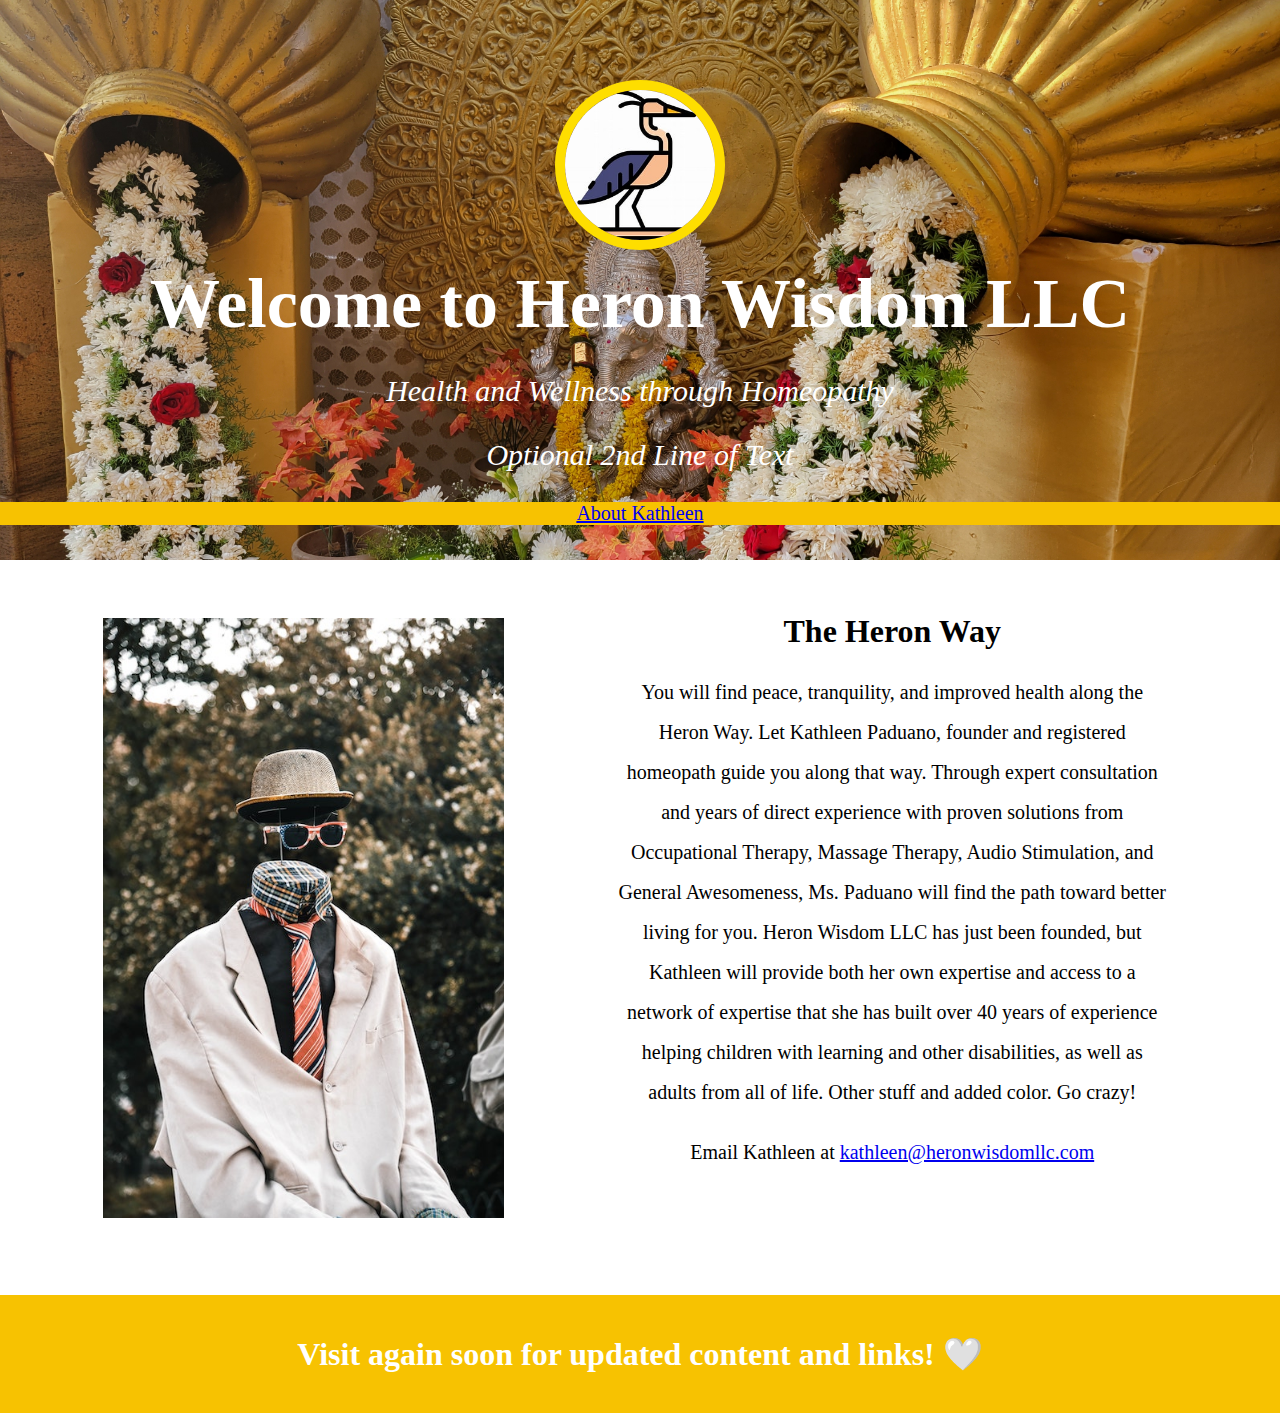
==== index.html @ df9755e8 "Heron Way trial version" ====
<!DOCTYPE html>
<html lang="en">

<head>
  <meta charset="utf-8">
  <title> Heron Wisdom LLC </title>
  <link rel="shortcut icon" type="image/jpg" href="images/small-profile.jpeg"/>
  
  <meta name="twitter:card" content="summary_large_image" />
  <meta name="twitter:site" content="@heronwisdom" />
  <meta name="twitter:title" content="HeronWisdomLLC" />
  <meta name="twitter:description" content="Health and Wellness through Homeopathy"/>
  <meta name="twitter:image" content="https://html.sammy-codes.com/images/large-profile.jpg"/>
  
  <meta property="og:type" content="article" />
  <meta property="og:title" content="Sammy the Shark" />
  <meta property="og:description" content="Senior Selachimorpha at DigitalOcean"/>
  <meta property="og:url" content="https://html.sammy-codes.com/" />
  <meta property="og:image" content="https://html.sammy-codes.com/images/large-profile.jpg"/>
</head>

<body style="margin:0;">

  <!--First section-->
  <div style="background-image: url('images/background.jpg');
  background-size: cover; height:480px; padding-top:80px; text-align:center;">
    <img src="images/small-profile.jpeg" style="height:150px; border-radius: 50%; border: 10px solid #FEDE00;" alt="This is a small profile image, a blue heron." >
    <h1 style="font-size:70px; color:white; margin:10px;">Welcome to Heron Wisdom LLC</h1>
    <p style="font-size:30px; color: white;"><em>Health and Wellness through Homeopathy</em></p>
    <p style="font-size:30px; color: white;"><em>Optional 2nd Line of Text</em></p>
    <div style="height:auto; background-color:#F7C201;">
    <p style="font-size: 20px; color:white;"><a href="about.html">About Kathleen</a></p>
  </div>

  <!--Second section-->
  <table>
    <tr>
      <td>
        <img src="images/large-profile.jpg" style="height:600px; margin:70px; margin-left:100px;" alt="This is a large profile image of a pretend invisible person wearing a hat, glasses, and coat." />
      </td>
      <td valign="top" style="padding-top:45px; padding-right:110px; padding-left:40px;">
        <h1>
          The Heron Way </h1>
        <p style="line-height: 2.0; font-size:20px;">
          You will find peace, tranquility, and improved health along the Heron Way. Let Kathleen Paduano, founder and registered homeopath guide you along that way. Through expert consultation and years of direct experience with proven solutions from Occupational Therapy, Massage Therapy, Audio Stimulation, and General Awesomeness, Ms. Paduano will find the path toward better living for you.
		Heron Wisdom LLC has just been founded, but Kathleen will provide both her own expertise and access to a network of expertise that she has built over 40 years of experience helping children with learning and other disabilities, as well as adults from all of life.
	Other stuff and added color.  Go crazy! </p>
        <p style="line-height: 2.0; font-size:20px;">
          Email Kathleen at <a href="mailto:kathleen@heronwisdomllc.com">kathleen@heronwisdomllc.com</a></p>
      </td>
    </tr>
  </table>


  <!--Footer-->
  <div style="height:auto; background-color:#F7C201;">
  <h1 style="color:white; padding:40px; margin:0; text-align:center;">Visit again soon for updated content and links! 🤍 </h1>
  </div>


</body>

</html>
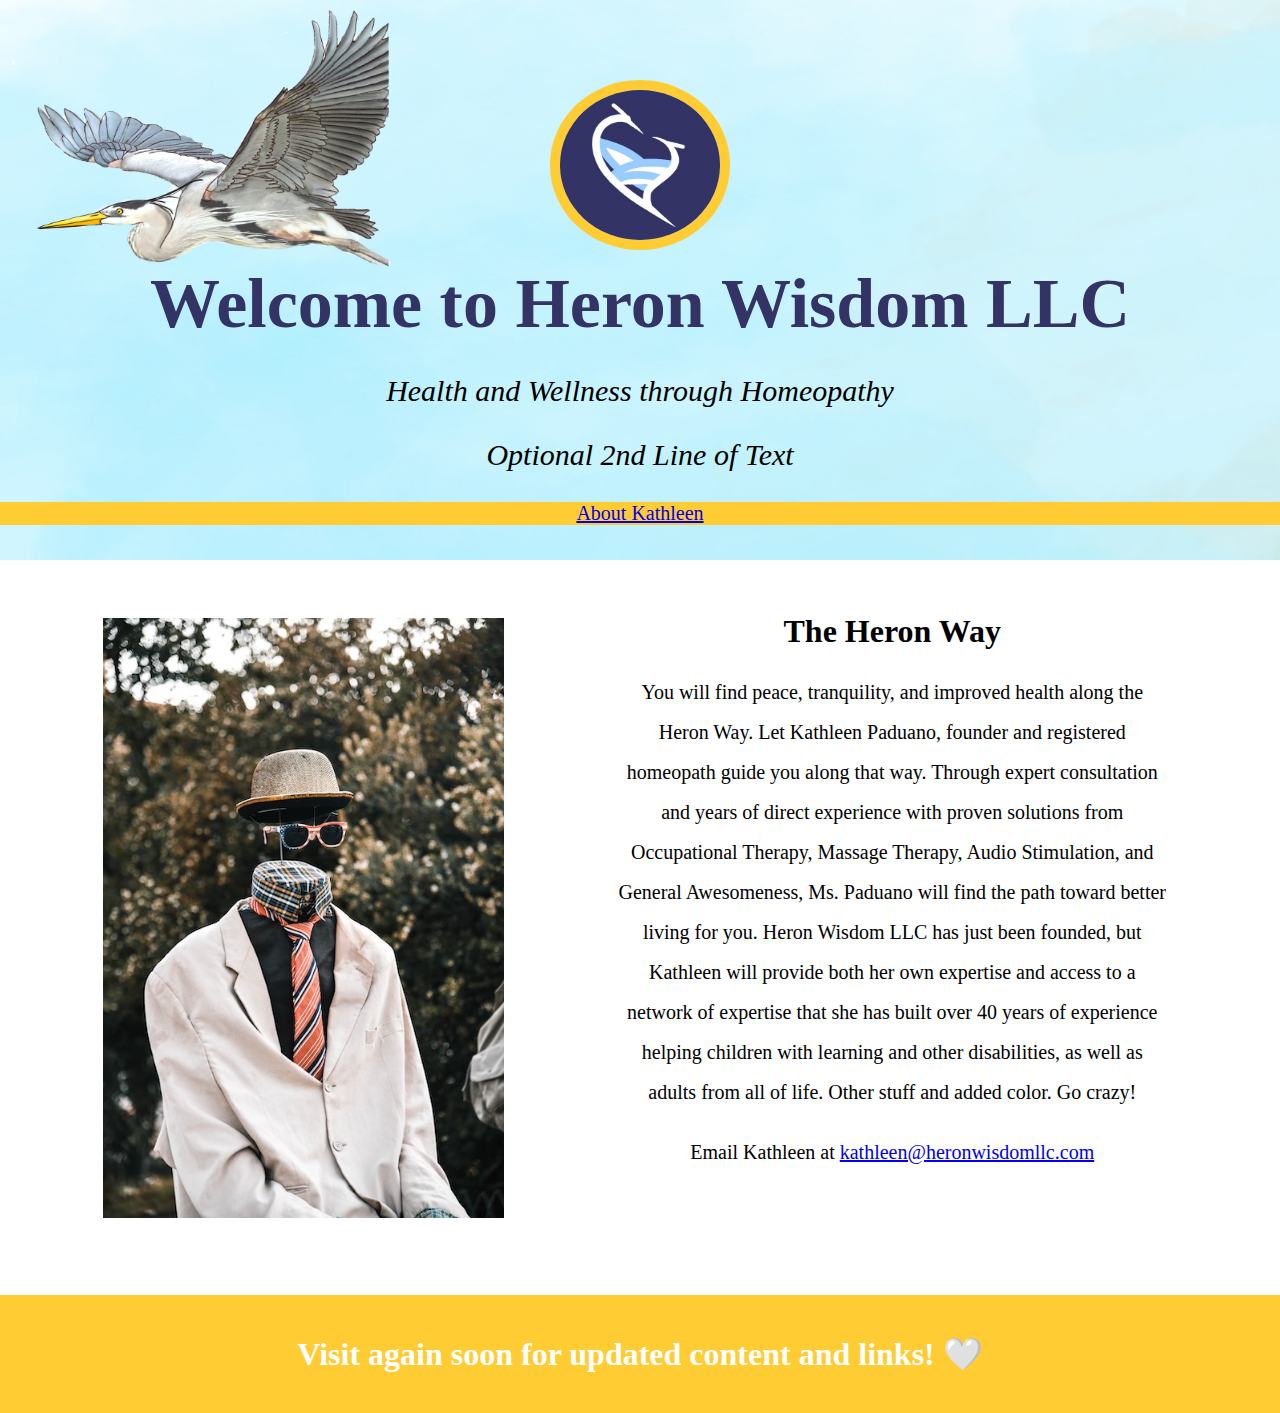
==== commit 53805fb6: "Some Changes to further personalize" ====
--- a/index.html
+++ b/index.html
@@ -1,64 +1,62 @@
-
 <!DOCTYPE html>
 <html lang="en">
-
-<head>
-  <meta charset="utf-8">
-  <title> Heron Wisdom LLC </title>
-  <link rel="shortcut icon" type="image/jpg" href="images/small-profile.jpeg"/>
-  
-  <meta name="twitter:card" content="summary_large_image" />
-  <meta name="twitter:site" content="@heronwisdom" />
-  <meta name="twitter:title" content="HeronWisdomLLC" />
-  <meta name="twitter:description" content="Health and Wellness through Homeopathy"/>
-  <meta name="twitter:image" content="https://html.sammy-codes.com/images/large-profile.jpg"/>
-  
-  <meta property="og:type" content="article" />
-  <meta property="og:title" content="Sammy the Shark" />
-  <meta property="og:description" content="Senior Selachimorpha at DigitalOcean"/>
-  <meta property="og:url" content="https://html.sammy-codes.com/" />
-  <meta property="og:image" content="https://html.sammy-codes.com/images/large-profile.jpg"/>
-</head>
-
-<body style="margin:0;">
-
-  <!--First section-->
-  <div style="background-image: url('images/background.jpg');
-  background-size: cover; height:480px; padding-top:80px; text-align:center;">
-    <img src="images/small-profile.jpeg" style="height:150px; border-radius: 50%; border: 10px solid #FEDE00;" alt="This is a small profile image, a blue heron." >
-    <h1 style="font-size:70px; color:white; margin:10px;">Welcome to Heron Wisdom LLC</h1>
-    <p style="font-size:30px; color: white;"><em>Health and Wellness through Homeopathy</em></p>
-    <p style="font-size:30px; color: white;"><em>Optional 2nd Line of Text</em></p>
-    <div style="height:auto; background-color:#F7C201;">
-    <p style="font-size: 20px; color:white;"><a href="about.html">About Kathleen</a></p>
-  </div>
-
-  <!--Second section-->
-  <table>
-    <tr>
-      <td>
-        <img src="images/large-profile.jpg" style="height:600px; margin:70px; margin-left:100px;" alt="This is a large profile image of a pretend invisible person wearing a hat, glasses, and coat." />
-      </td>
-      <td valign="top" style="padding-top:45px; padding-right:110px; padding-left:40px;">
-        <h1>
-          The Heron Way </h1>
-        <p style="line-height: 2.0; font-size:20px;">
-          You will find peace, tranquility, and improved health along the Heron Way. Let Kathleen Paduano, founder and registered homeopath guide you along that way. Through expert consultation and years of direct experience with proven solutions from Occupational Therapy, Massage Therapy, Audio Stimulation, and General Awesomeness, Ms. Paduano will find the path toward better living for you.
-		Heron Wisdom LLC has just been founded, but Kathleen will provide both her own expertise and access to a network of expertise that she has built over 40 years of experience helping children with learning and other disabilities, as well as adults from all of life.
-	Other stuff and added color.  Go crazy! </p>
-        <p style="line-height: 2.0; font-size:20px;">
-          Email Kathleen at <a href="mailto:kathleen@heronwisdomllc.com">kathleen@heronwisdomllc.com</a></p>
-      </td>
-    </tr>
-  </table>
-
-
-  <!--Footer-->
-  <div style="height:auto; background-color:#F7C201;">
-  <h1 style="color:white; padding:40px; margin:0; text-align:center;">Visit again soon for updated content and links! 🤍 </h1>
-  </div>
-
-
-</body>
-
+  <head>
+    <meta http-equiv="content-type" content="text/html; charset=utf-8">
+    <title> Heron Wisdom LLC </title>
+    <link rel="shortcut icon" type="image/jpg" href="images/small-profile.jpeg">
+    <meta name="twitter:card" content="summary_large_image">
+    <meta name="twitter:site" content="@heronwisdom">
+    <meta name="twitter:title" content="HeronWisdomLLC">
+    <meta name="twitter:description" content="Health and Wellness through Homeopathy">
+    <meta name="twitter:image" content="https://html.sammy-codes.com/images/large-profile.jpg">
+    <meta property="og:type" content="article">
+    <meta property="og:title" content="Heron Way LLC">
+    <meta property="og:description" content="Heron Way Web Site">
+    <meta property="og:url" content="https://www.tbd.com/">
+  </head>
+  <body style=" margin:0;">
+    <!--First section-->
+    <div style="background-image: url('images/background.jpg');
+  background-size: cover; height:480px; padding-top:80px; text-align:center;"> <img        src="images/small-profile.jpeg" style="height:150px; border-radius: 50%; border: 10px solid #FFCC33;"        alt="This is a small profile image, a blue heron.">
+      <h1 style="font-size:70px; color:#333366; margin:10px;">Welcome to Heron
+        Wisdom LLC</h1>
+      <p style="font-size:30px; color: :#333366;"><em>Health and Wellness through
+          Homeopathy</em></p>
+      <p style="font-size:30px; color: :#333366;"><em>Optional 2nd Line of Text</em></p>
+      <div style="height:auto; background-color:#FFCC33;">
+        <p style="font-size: 20px; color:white;"><a href="about.html">About
+            Kathleen</a></p>
+      </div>
+      <!--Second section-->
+      <table>
+        <tbody>
+          <tr>
+            <td> <img src="images/large-profile.jpg" style="height:600px; margin:70px; margin-left:100px;"                alt="This is a large profile image of a pretend invisible person wearing a hat, glasses, and coat.">
+            </td>
+            <td style="padding-top:45px; padding-right:110px; padding-left:40px;"              valign="top">
+              <h1> The Heron Way </h1>
+              <p style="line-height: 2.0; font-size:20px;"> You will find peace,
+                tranquility, and improved health along the Heron Way. Let
+                Kathleen Paduano, founder and registered homeopath guide you
+                along that way. Through expert consultation and years of direct
+                experience with proven solutions from Occupational Therapy,
+                Massage Therapy, Audio Stimulation, and General Awesomeness, Ms.
+                Paduano will find the path toward better living for you. Heron
+                Wisdom LLC has just been founded, but Kathleen will provide both
+                her own expertise and access to a network of expertise that she
+                has built over 40 years of experience helping children with
+                learning and other disabilities, as well as adults from all of
+                life. Other stuff and added color. Go crazy! </p>
+              <p style="line-height: 2.0; font-size:20px;"> Email Kathleen at <a                  href="mailto:kathleen@heronwisdomllc.com">kathleen@heronwisdomllc.com</a></p>
+            </td>
+          </tr>
+        </tbody>
+      </table>
+      <!--Footer-->
+      <div style="height:auto; background-color:#FFCC33;">
+        <h1 style="color:white; padding:40px; margin:0; text-align:center;">Visit
+          again soon for updated content and links! 🤍 </h1>
+      </div>
+    </div>
+  </body>
 </html>
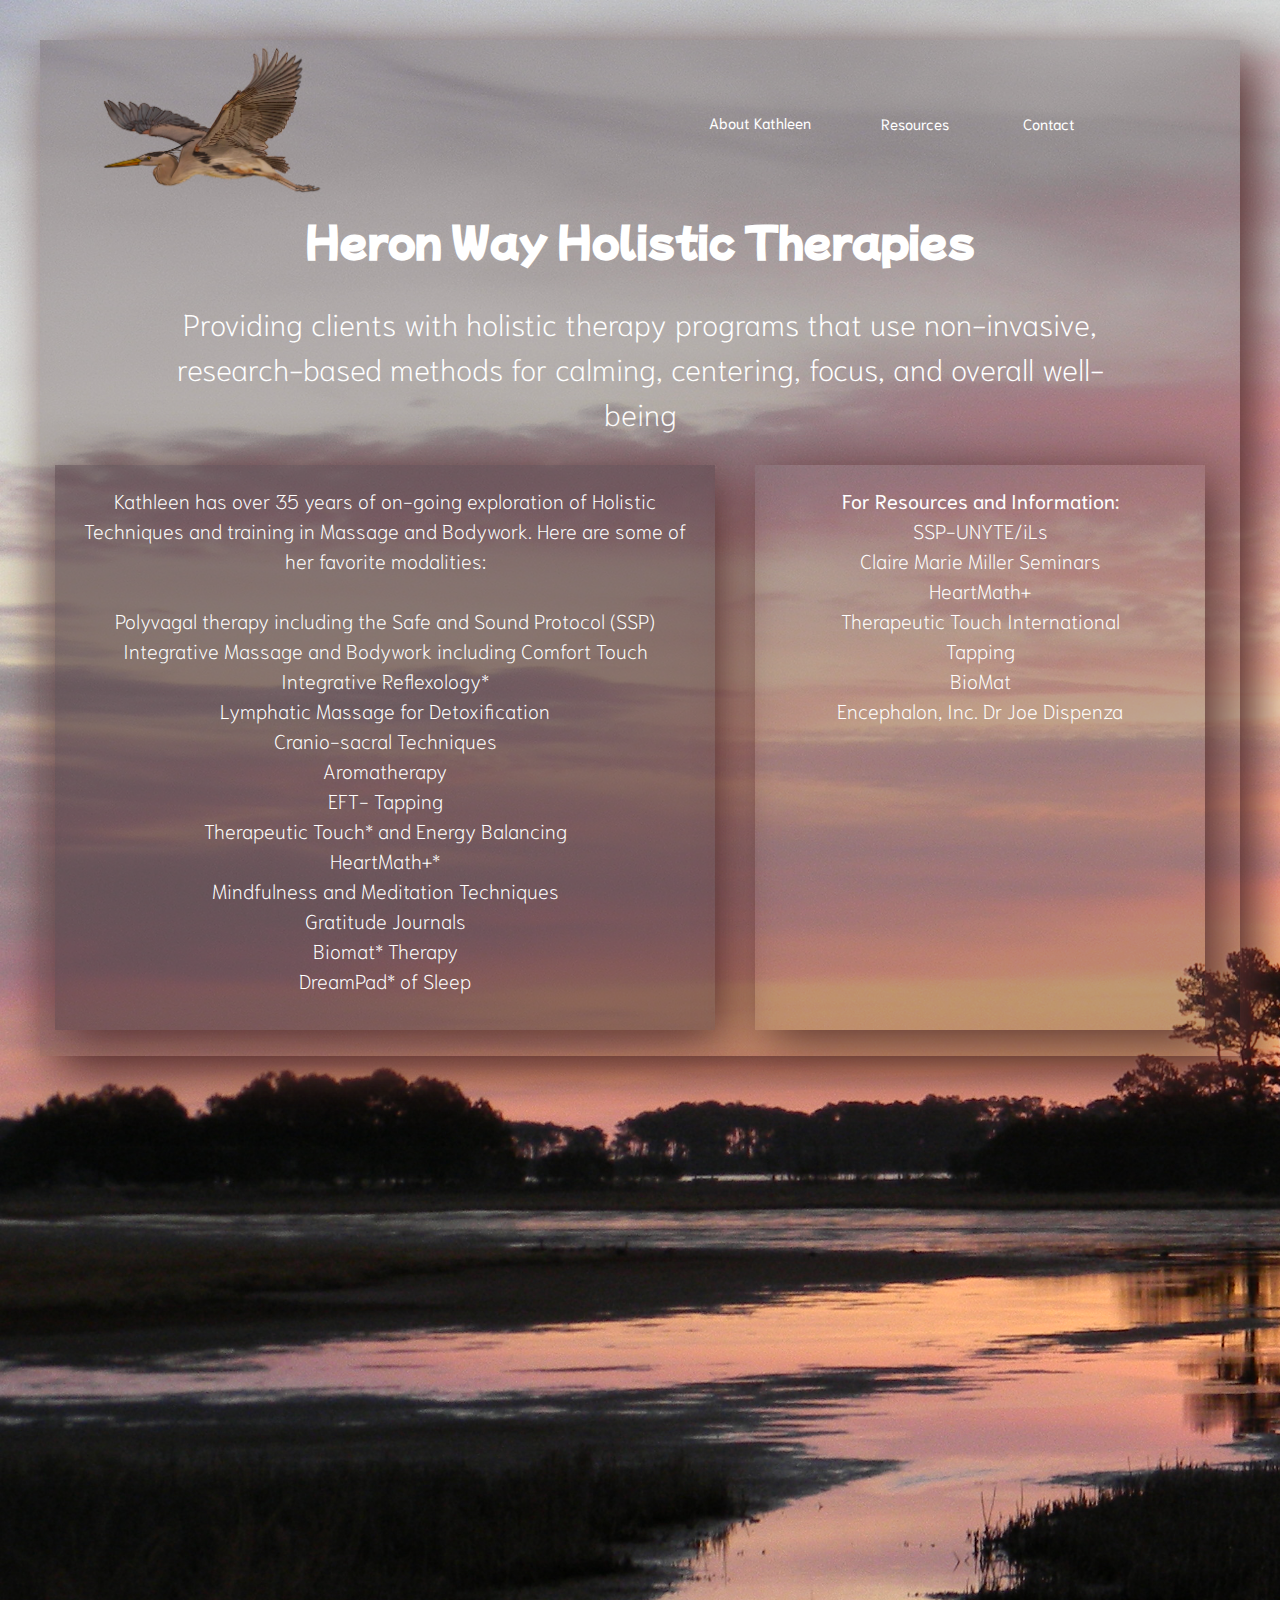
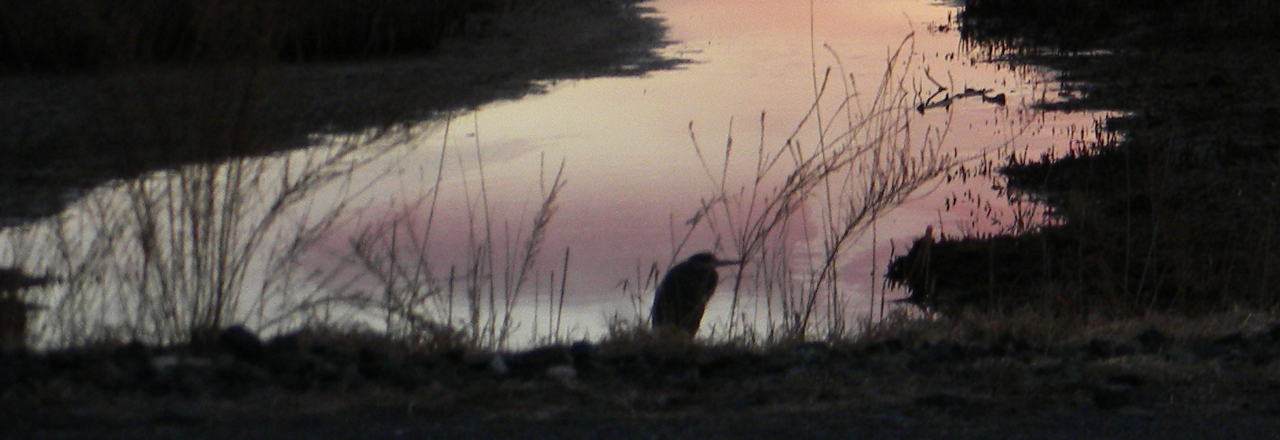
==== commit e5296aec: "Sunset style web page" ====
--- a/index.html
+++ b/index.html
@@ -1,62 +1,97 @@
 <!DOCTYPE html>
-<html lang="en">
-  <head>
-    <meta http-equiv="content-type" content="text/html; charset=utf-8">
-    <title> Heron Wisdom LLC </title>
-    <link rel="shortcut icon" type="image/jpg" href="images/small-profile.jpeg">
-    <meta name="twitter:card" content="summary_large_image">
-    <meta name="twitter:site" content="@heronwisdom">
-    <meta name="twitter:title" content="HeronWisdomLLC">
-    <meta name="twitter:description" content="Health and Wellness through Homeopathy">
-    <meta name="twitter:image" content="https://html.sammy-codes.com/images/large-profile.jpg">
-    <meta property="og:type" content="article">
-    <meta property="og:title" content="Heron Way LLC">
-    <meta property="og:description" content="Heron Way Web Site">
-    <meta property="og:url" content="https://www.tbd.com/">
-  </head>
-  <body style=" margin:0;">
-    <!--First section-->
-    <div style="background-image: url('images/background.jpg');
-  background-size: cover; height:480px; padding-top:80px; text-align:center;"> <img        src="images/small-profile.jpeg" style="height:150px; border-radius: 50%; border: 10px solid #FFCC33;"        alt="This is a small profile image, a blue heron.">
-      <h1 style="font-size:70px; color:#333366; margin:10px;">Welcome to Heron
-        Wisdom LLC</h1>
-      <p style="font-size:30px; color: :#333366;"><em>Health and Wellness through
-          Homeopathy</em></p>
-      <p style="font-size:30px; color: :#333366;"><em>Optional 2nd Line of Text</em></p>
-      <div style="height:auto; background-color:#FFCC33;">
-        <p style="font-size: 20px; color:white;"><a href="about.html">About
-            Kathleen</a></p>
+<html>
+
+
+<head>
+
+   <!--  ---   site title, content type, links to style sheets, javascript, and fonts ---   -->
+
+   <title>Heron Way</title>
+   <meta http-equiv="content-type" content="text/html; charset=UTF-8">
+   <link rel="stylesheet" type="text/css" media="all" href="styles.css">
+   <link rel="stylesheet" href="https://fonts.googleapis.com/css2?family=Material+Symbols+Outlined:opsz,wght,FILL,GRAD@20..48,100..700,0..1,-50..200" />
+   <link rel="preconnect" href="https://fonts.googleapis.com">
+   <link rel="preconnect" href="https://fonts.gstatic.com" crossorigin>
+   <link href="https://fonts.googleapis.com/css2?family=Mochiy+Pop+One&family=Urbanist&display=swap" rel="stylesheet">
+   <link rel="stylesheet" type="text/css" href="http://fonts.googleapis.com/css?family=Niramit">   
+   <link rel="stylesheet" type="text/css" href="http://fonts.googleapis.com/css?family=Questrial">
+
+
+</head>
+
+
+<!--   ---  Body incorporates a background image, a wrapper, and a translucent box for content ---   -->
+<body>
+<div style="background-image: url('images/HeronCoast.jpg'); background-size: cover; height:2000px; padding-top:40px; padding-left:40px; padding-right:40px;"> 
+<div class="wrapper">
+<div class="box mainbox">
+
+
+       <!--   ---  Navigation bar and heron icon ---   -->
+       <div class="container">
+          <div class="logo">
+             <img src="images/heron_flight3.png" style="height:150px;" alt="heron-way_flight">
+          </div>
+          <nav>
+             <span class="nav-toggle" id="js-nav-toggle">
+                <a href="javascript:void(0);" class="material-symbols-outlined"; style="text-decoration:none"><font color="white">menu</font></a>
+             </span>
+      
+             <ul id="js-menu">
+                <li><a href="about.html" style="text-decoration:none"><font color="white">About Kathleen<font></a></li>
+                <li><a href="resources.html" style="text-decoration:none"><font color="white">Resources<font></a></li>
+                <li><a href="contact.html" style="text-decoration:none"><font color="white">Contact<font></a></li>
+            </ul>
+            <script type="text/javascript" src="javascript.js"></script>
+          </nav>
+       </div>
+
+
+       <!--   ---  Title and subheading (if desired) ---   -->
+
+       <div style="text-align:center;"> 
+           <h1 style="font-family: 'Mochiy Pop One'; font-size:40px; color:#fff; margin:10px;">Heron Way Holistic Therapies</h1>
+           <h1 style="font-weight: lighter; font-size:30px; color:#fff; margin:30px; margin-left:100px; margin-right:100px">
+              Providing clients with holistic therapy programs that use non-invasive, research-based methods for calming, 
+              centering, focus, and overall well-being<h1>
+       <div>
+
+      <div class="wrap">
+         <div class="box one"> <p style="font-weight:100;font-size:20px;"> 
+                           Kathleen has over 35 years of on-going exploration of 
+                           Holistic Techniques and training in Massage and Bodywork.
+                           Here are some of her favorite modalities: <br><br>
+
+                           Polyvagal therapy including the Safe and Sound Protocol (SSP)<br>
+                           Integrative Massage and Bodywork including Comfort Touch<br>
+                           Integrative Reflexology*<br>
+                           Lymphatic Massage for Detoxification<br>
+                           Cranio-sacral Techniques<br>
+                           Aromatherapy<br>
+                           EFT- Tapping<br>
+                           Therapeutic Touch* and Energy Balancing<br>
+                           HeartMath+*<br>
+                           Mindfulness and Meditation Techniques<br>
+                           Gratitude Journals<br>
+                           Biomat* Therapy<br>
+                           DreamPad* of Sleep </p>
+         </div>
+         <div class="box two" style="background-color: rgba(100,100,100,.1);">
+                         <p style="font-weight:100;font-size:20px;"> 
+                           <b>For Resources and Information:</b><br>
+                           <a href="about" style="text-decoration:none"><font color="white">SSP-UNYTE/iLs<font></a><br>
+                           <a href="about" style="text-decoration:none"><font color="white">Claire Marie Miller Seminars<font></a><br>
+                           <a href="about" style="text-decoration:none"><font color="white">HeartMath+<font></a><br>
+                           <a href="about" style="text-decoration:none"><font color="white">Therapeutic Touch International<font></a><br>
+                           <a href="about" style="text-decoration:none"><font color="white">Tapping<font></a><br>
+                           <a href="about" style="text-decoration:none"><font color="white">BioMat<font></a><br>
+                           <a href="about" style="text-decoration:none"><font color="white">Encephalon, Inc. Dr Joe Dispenza<font></a><br>
+                         </p>
+         </div>
       </div>
-      <!--Second section-->
-      <table>
-        <tbody>
-          <tr>
-            <td> <img src="images/large-profile.jpg" style="height:600px; margin:70px; margin-left:100px;"                alt="This is a large profile image of a pretend invisible person wearing a hat, glasses, and coat.">
-            </td>
-            <td style="padding-top:45px; padding-right:110px; padding-left:40px;"              valign="top">
-              <h1> The Heron Way </h1>
-              <p style="line-height: 2.0; font-size:20px;"> You will find peace,
-                tranquility, and improved health along the Heron Way. Let
-                Kathleen Paduano, founder and registered homeopath guide you
-                along that way. Through expert consultation and years of direct
-                experience with proven solutions from Occupational Therapy,
-                Massage Therapy, Audio Stimulation, and General Awesomeness, Ms.
-                Paduano will find the path toward better living for you. Heron
-                Wisdom LLC has just been founded, but Kathleen will provide both
-                her own expertise and access to a network of expertise that she
-                has built over 40 years of experience helping children with
-                learning and other disabilities, as well as adults from all of
-                life. Other stuff and added color. Go crazy! </p>
-              <p style="line-height: 2.0; font-size:20px;"> Email Kathleen at <a                  href="mailto:kathleen@heronwisdomllc.com">kathleen@heronwisdomllc.com</a></p>
-            </td>
-          </tr>
-        </tbody>
-      </table>
-      <!--Footer-->
-      <div style="height:auto; background-color:#FFCC33;">
-        <h1 style="color:white; padding:40px; margin:0; text-align:center;">Visit
-          again soon for updated content and links! 🤍 </h1>
-      </div>
-    </div>
-  </body>
-</html>
+
+</div>
+</div>     
+</div>
+</body>
+</html>--- a/styles.css
+++ b/styles.css
@@ -0,0 +1,175 @@
+/* background color, default font setting */
+body {
+  background-color: #0f0f09;
+  height: 100vh;
+  margin: 0px;
+  font-family: 'Niramit', sans-serif;
+  font-size: 20px
+  font-weight: 100;
+  line-height: 1.5;
+}
+
+/* semi-transparent box in which all the content lives*/
+.mainbox {
+    background-color: rgba(78.8,57.6,63.1,.3);
+    box-shadow: 15px 15px 50px 0px #532c2c;
+    padding: 5px 5px 5px 5px;
+    color: #fff;
+}
+
+a { color: white
+    text-decoration: none
+    cursor: pointer 
+  }
+
+a:hover {
+  opacity: 0.6;
+}
+
+u2 {
+  font-weight:100
+  font-size:20px 
+}
+u2 li {
+  font-weight:10
+  list-style-type: none;
+  cursor: pointer;
+}
+
+/* side-by-side boxes with shadows, that stack in mobile*/
+.wrap {
+  display: flex
+}
+
+.one {
+  width: 60%;
+  background-color: rgba(78.8,57.6,63.1,.5);
+    box-shadow: 10px 10px 50px 0px #532c2c;
+    padding: 0px 15px 15px 15px;
+    margin: 0px 30px 0px 10px;
+    color: #fff;
+}
+
+.two {
+  width: 40%;
+    background-color: rgba(78.8,57.6,63.1,.5);
+    box-shadow: 10px 10px 50px 0px #532c2c;
+    padding: 0px 15px 15px 15px;
+    margin: 0px 30px 0px 10px;
+    color: #fff;
+}
+
+
+@media (max-width: 767px) {
+  .wrap {
+    flex-direction: column;
+  }
+  .one,
+  .two {
+    width: auto;
+  }
+
+}
+
+
+/* styles for the mobile navigation bar (this is quite long) */
+div.container {
+  height: 60%;
+  display: flex;
+  justify-content: center;
+  align-items: center;
+  flex-direction: row;
+}
+
+nav {
+  width: 100%;
+  display: flex;
+  flex-direction: column;
+  justify-content: center;
+  align-items: center;
+  position: relative;
+}
+
+span.nav-toggle {
+  font-size: 30px;
+  display: inline-block;
+  position: absolute;
+  top: 20px;
+  left: 20px;
+}
+
+.logo {
+  margin: 40px 0 40px 0;
+}
+
+.icon {
+  width: 50px;
+  height: 50px;
+  border-radius: 50%;
+  display: inline-block;
+}
+
+ul {
+  display: none;
+  flex-direction: column;
+  justify-content: center;
+  padding-left: 0;
+}
+
+
+ul li {
+  list-style-type: none;
+  font-size: 15px;
+  cursor: pointer;
+  margin: 10px;
+  text-align: center;
+  border-bottom-style: solid;
+  border-bottom-color: #ccc;
+  border-bottom-width: 1px;
+  padding: 5px 10px;
+}
+
+ul li:first-child{
+  margin-top: 0;
+}
+
+ul li:hover {
+  opacity: 0.6;
+}
+
+.active{
+  display: flex;
+}
+
+/* switch to "responsive" nav bar for wider screens */
+@media screen and (min-width: 767px) {
+  nav {
+    height: 40px;
+    flex-direction: row;
+  }
+
+  .logo {
+    padding-left: 50px;
+    margin: 0;
+    width: 20%;
+  }
+
+  ul {
+    display: flex;
+    justify-content: flex-end;
+    width: 80%;
+    flex-direction: row;
+  }
+
+  ul li {
+    display: inline-block;
+    margin: 0 70px 0 0;
+    text-align: left;
+    border-bottom-style: none;
+    padding: 0;
+  }
+
+  span.nav-toggle {
+    display: none;
+  }
+}
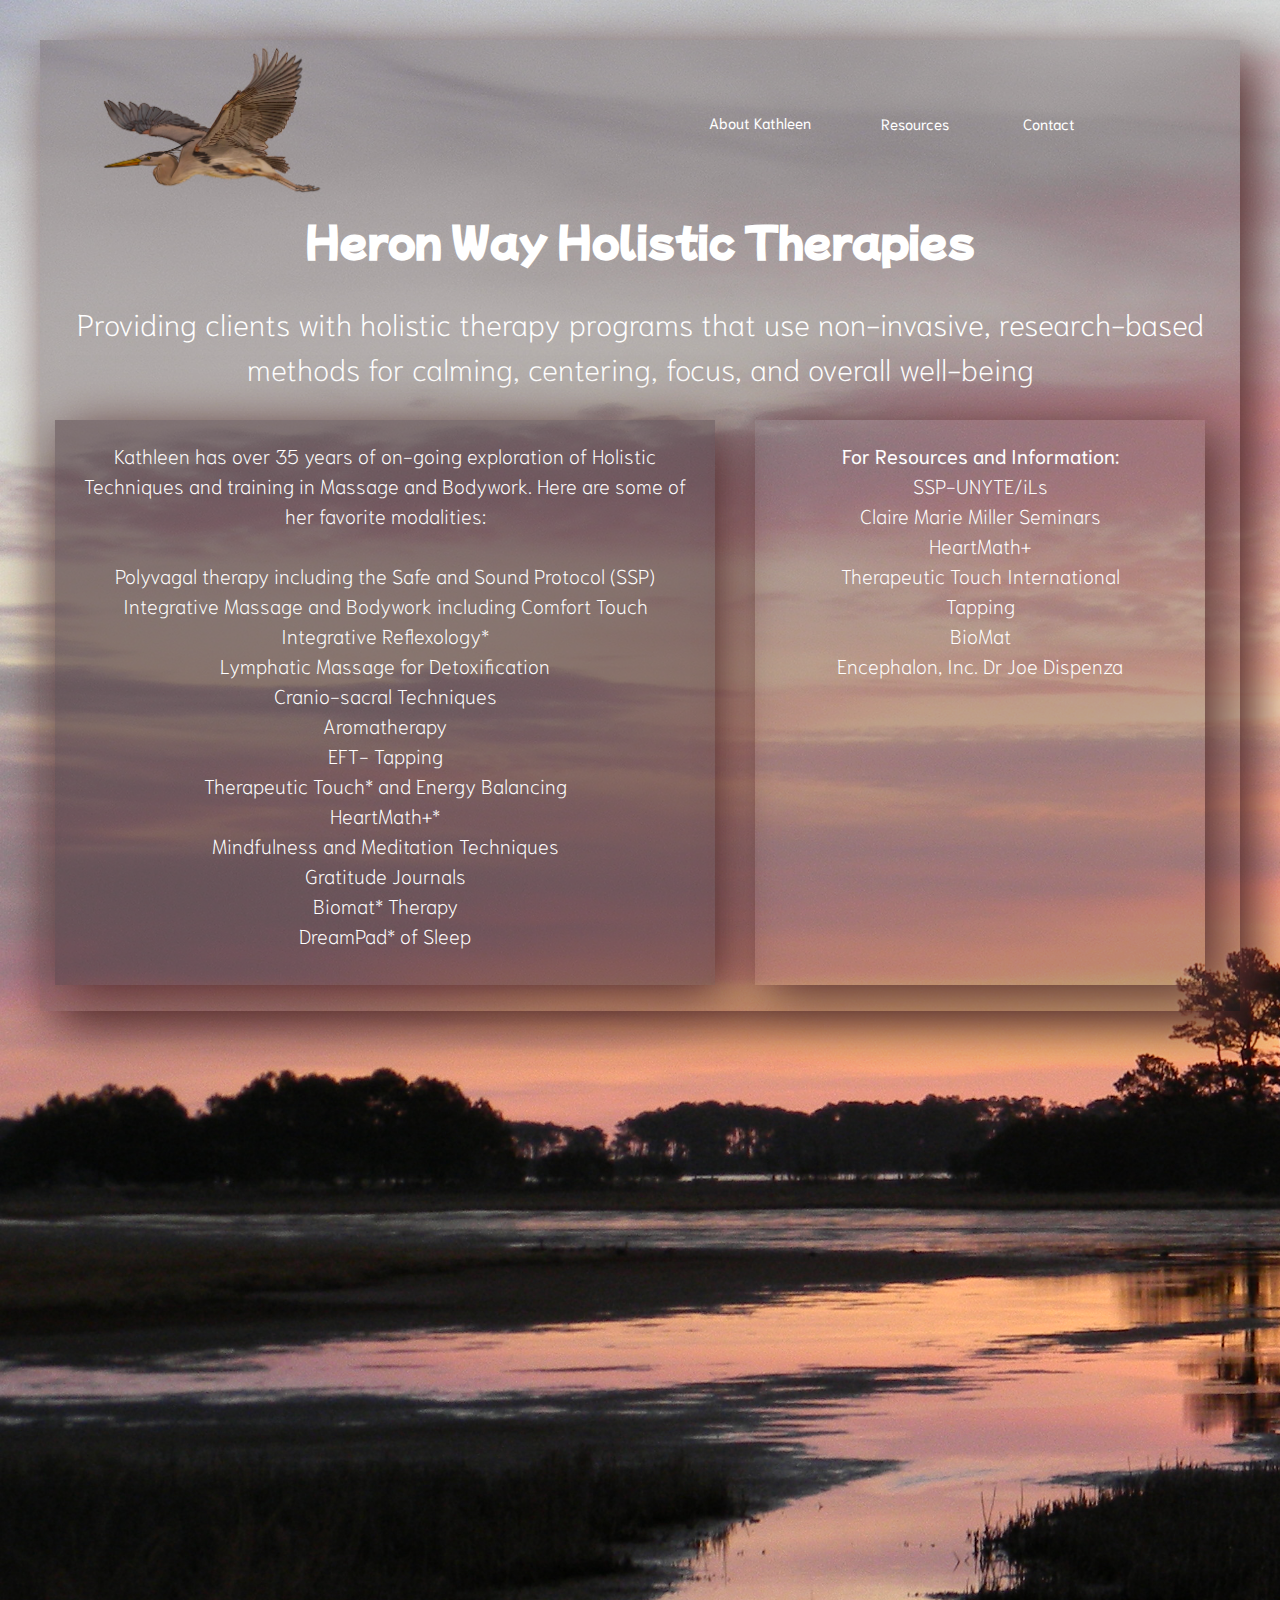
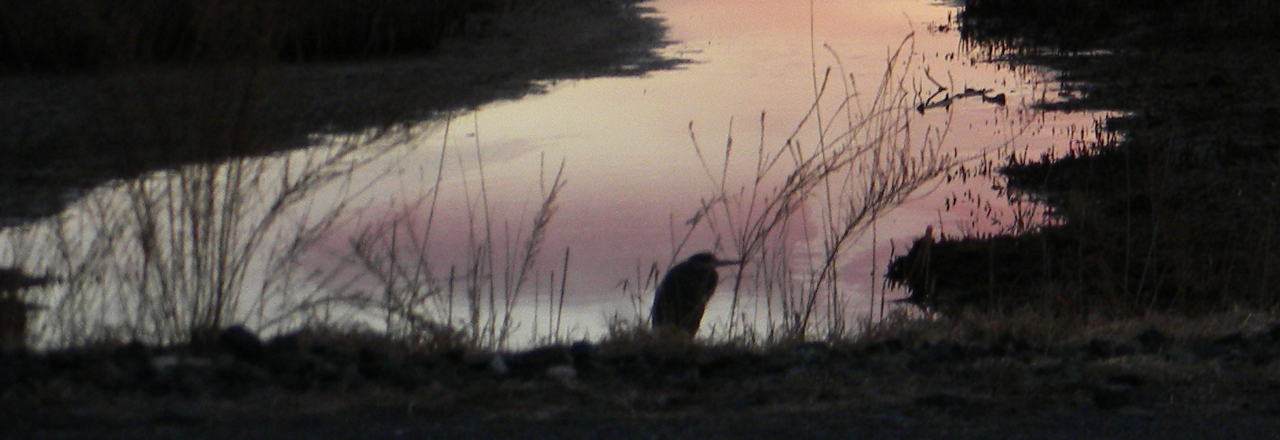
==== commit 277e375e: "Bug fixes" ====
--- a/index.html
+++ b/index.html
@@ -8,6 +8,7 @@
 
    <title>Heron Way</title>
    <meta http-equiv="content-type" content="text/html; charset=UTF-8">
+   <meta name="viewport" content="width=device-width, initial-scale=1">
    <link rel="stylesheet" type="text/css" media="all" href="styles.css">
    <link rel="stylesheet" href="https://fonts.googleapis.com/css2?family=Material+Symbols+Outlined:opsz,wght,FILL,GRAD@20..48,100..700,0..1,-50..200" />
    <link rel="preconnect" href="https://fonts.googleapis.com">
@@ -51,7 +52,7 @@
 
        <div style="text-align:center;"> 
            <h1 style="font-family: 'Mochiy Pop One'; font-size:40px; color:#fff; margin:10px;">Heron Way Holistic Therapies</h1>
-           <h1 style="font-weight: lighter; font-size:30px; color:#fff; margin:30px; margin-left:100px; margin-right:100px">
+           <h1 style="font-weight: lighter; font-size:30px; color:#fff; margin:30px; margin-left:30px; margin-right:30px">
               Providing clients with holistic therapy programs that use non-invasive, research-based methods for calming, 
               centering, focus, and overall well-being<h1>
        <div>
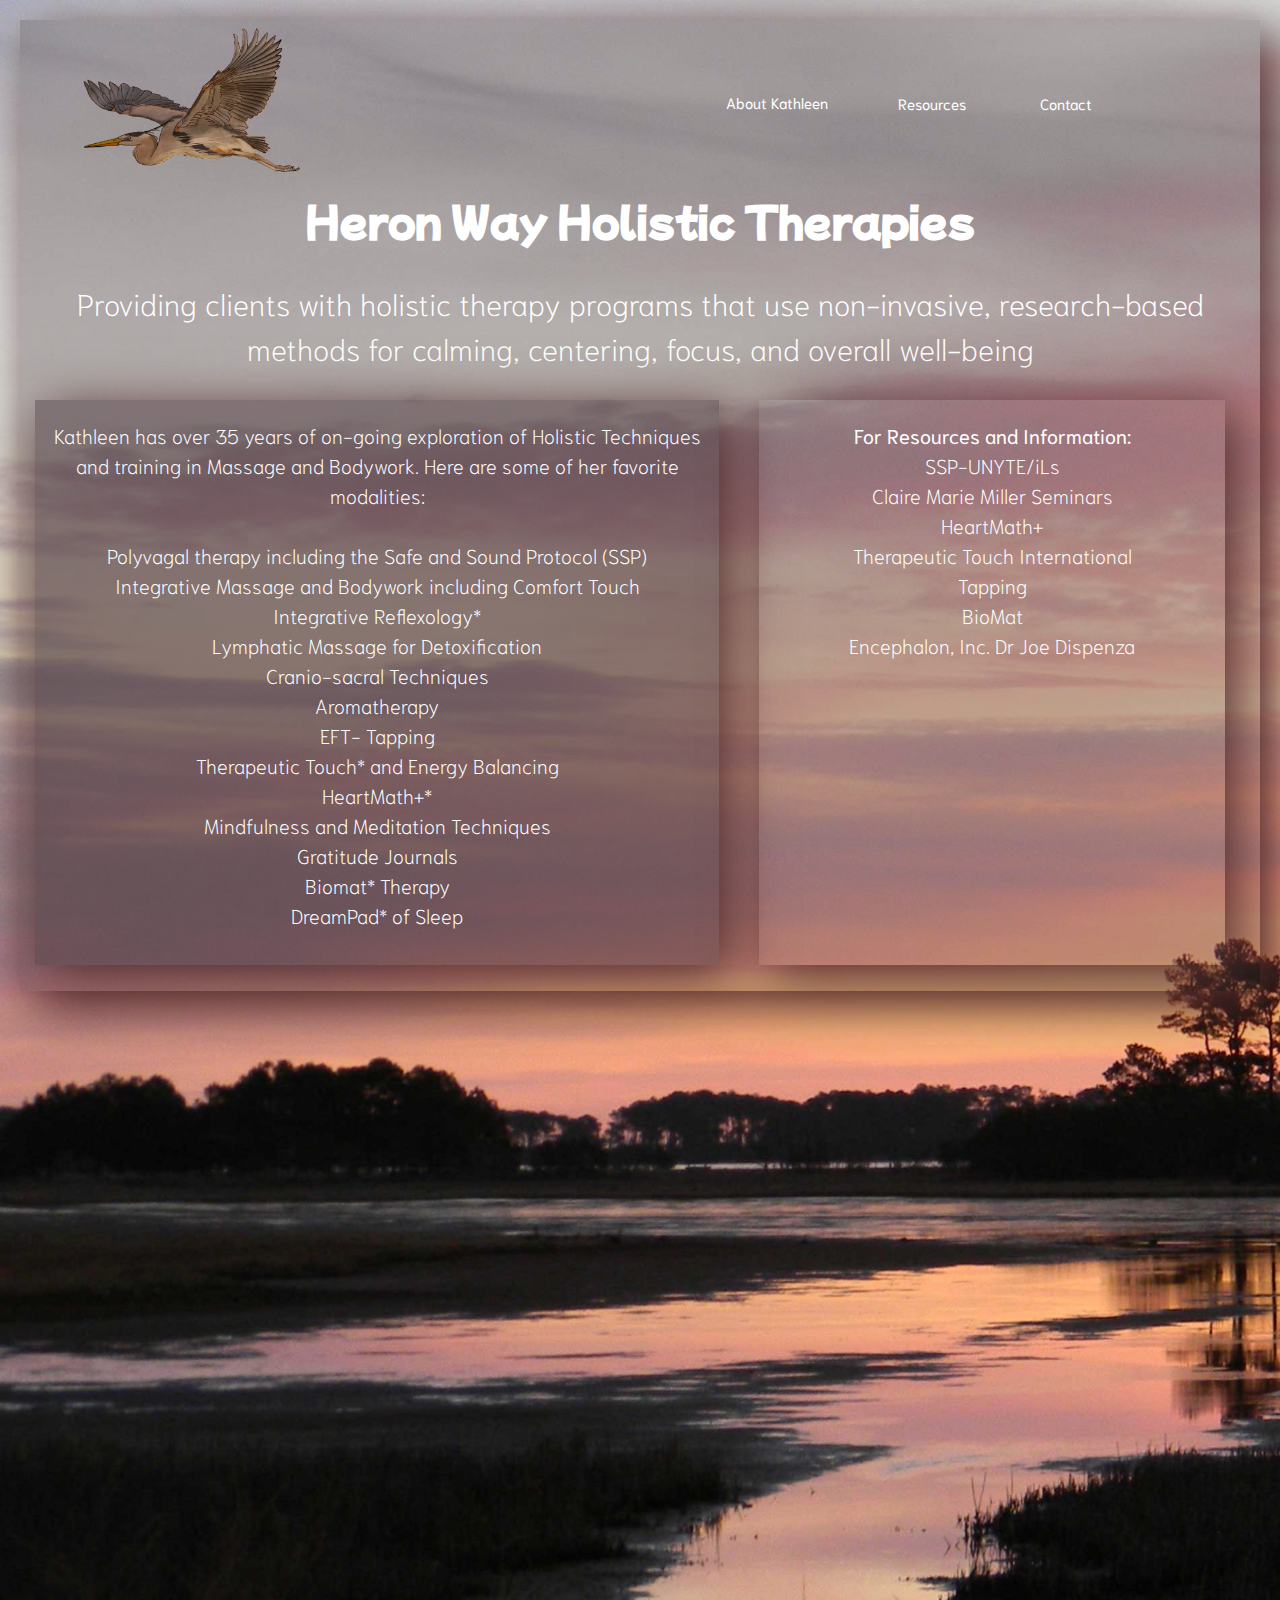
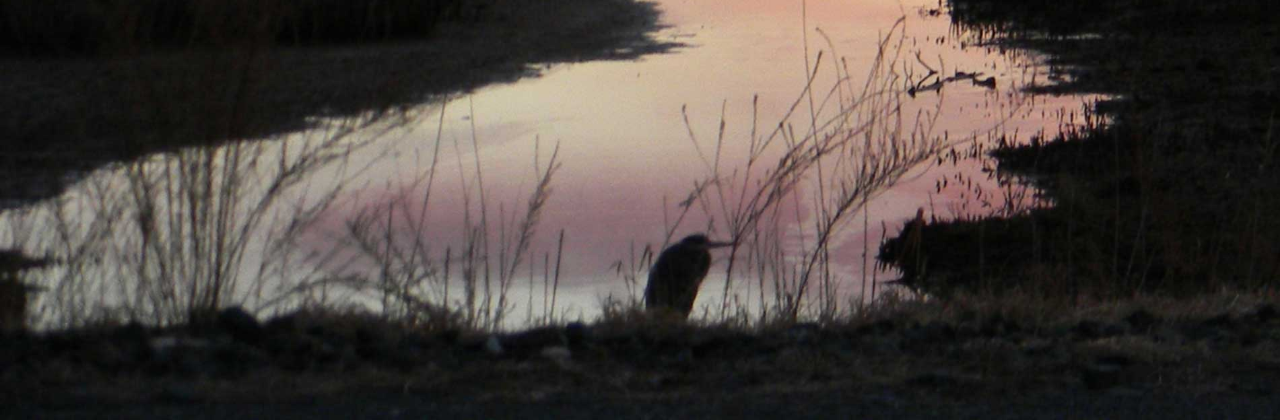
==== commit 8b99431f: "Smaller images, heron now links" ====
--- a/index.html
+++ b/index.html
@@ -23,7 +23,6 @@
 
 <!--   ---  Body incorporates a background image, a wrapper, and a translucent box for content ---   -->
 <body>
-<div style="background-image: url('images/HeronCoast.jpg'); background-size: cover; height:2000px; padding-top:40px; padding-left:40px; padding-right:40px;"> 
 <div class="wrapper">
 <div class="box mainbox">
 
@@ -31,7 +30,7 @@
        <!--   ---  Navigation bar and heron icon ---   -->
        <div class="container">
           <div class="logo">
-             <img src="images/heron_flight3.png" style="height:150px;" alt="heron-way_flight">
+             <img src="images/heron_flight4.gif" style="height:150px;" alt="heron-way_flight">
           </div>
           <nav>
              <span class="nav-toggle" id="js-nav-toggle">
@@ -91,7 +90,6 @@
          </div>
       </div>
 
-</div>
 </div>     
 </div>
 </body>
--- a/styles.css
+++ b/styles.css
@@ -7,6 +7,7 @@
   font-size: 20px
   font-weight: 100;
   line-height: 1.5;
+  background-image: url('images/HeronCoast.jpg'); background-size: cover; height:2000px; padding-top:20px; padding-left:20px; padding-right:20px; 
 }
 
 /* semi-transparent box in which all the content lives*/
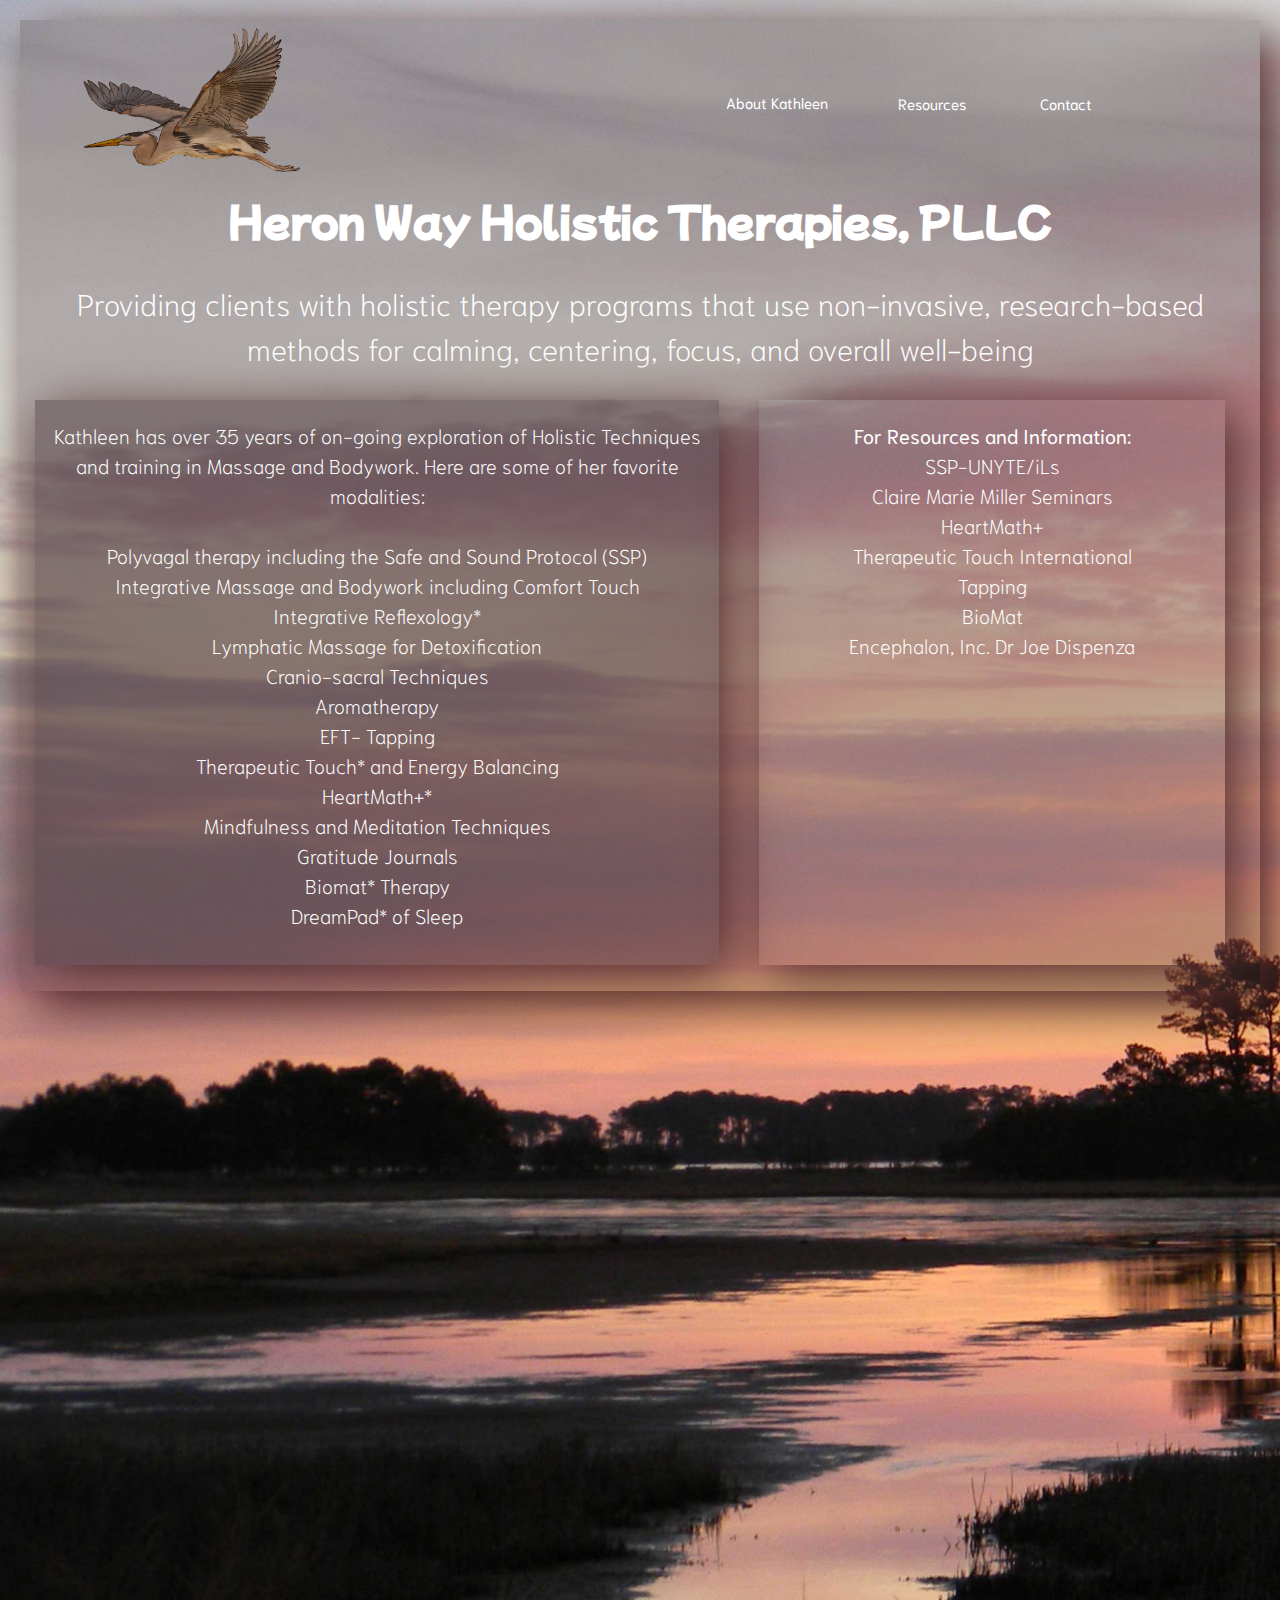
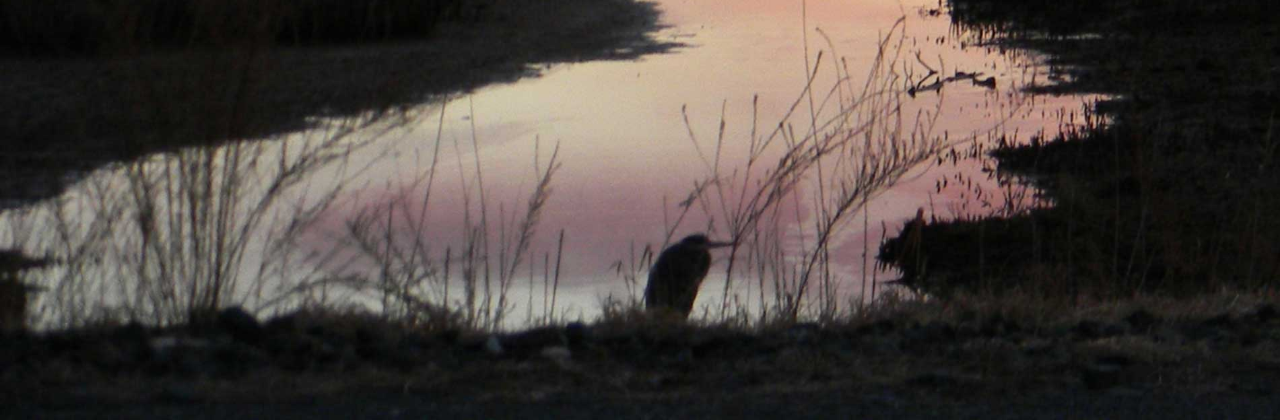
==== commit fc05d109: "PLLC" ====
--- a/index.html
+++ b/index.html
@@ -50,7 +50,7 @@
        <!--   ---  Title and subheading (if desired) ---   -->
 
        <div style="text-align:center;"> 
-           <h1 style="font-family: 'Mochiy Pop One'; font-size:40px; color:#fff; margin:10px;">Heron Way Holistic Therapies</h1>
+           <h1 style="font-family: 'Mochiy Pop One'; font-size:40px; color:#fff; margin:10px;">Heron Way Holistic Therapies, PLLC</h1>
            <h1 style="font-weight: lighter; font-size:30px; color:#fff; margin:30px; margin-left:30px; margin-right:30px">
               Providing clients with holistic therapy programs that use non-invasive, research-based methods for calming, 
               centering, focus, and overall well-being<h1>
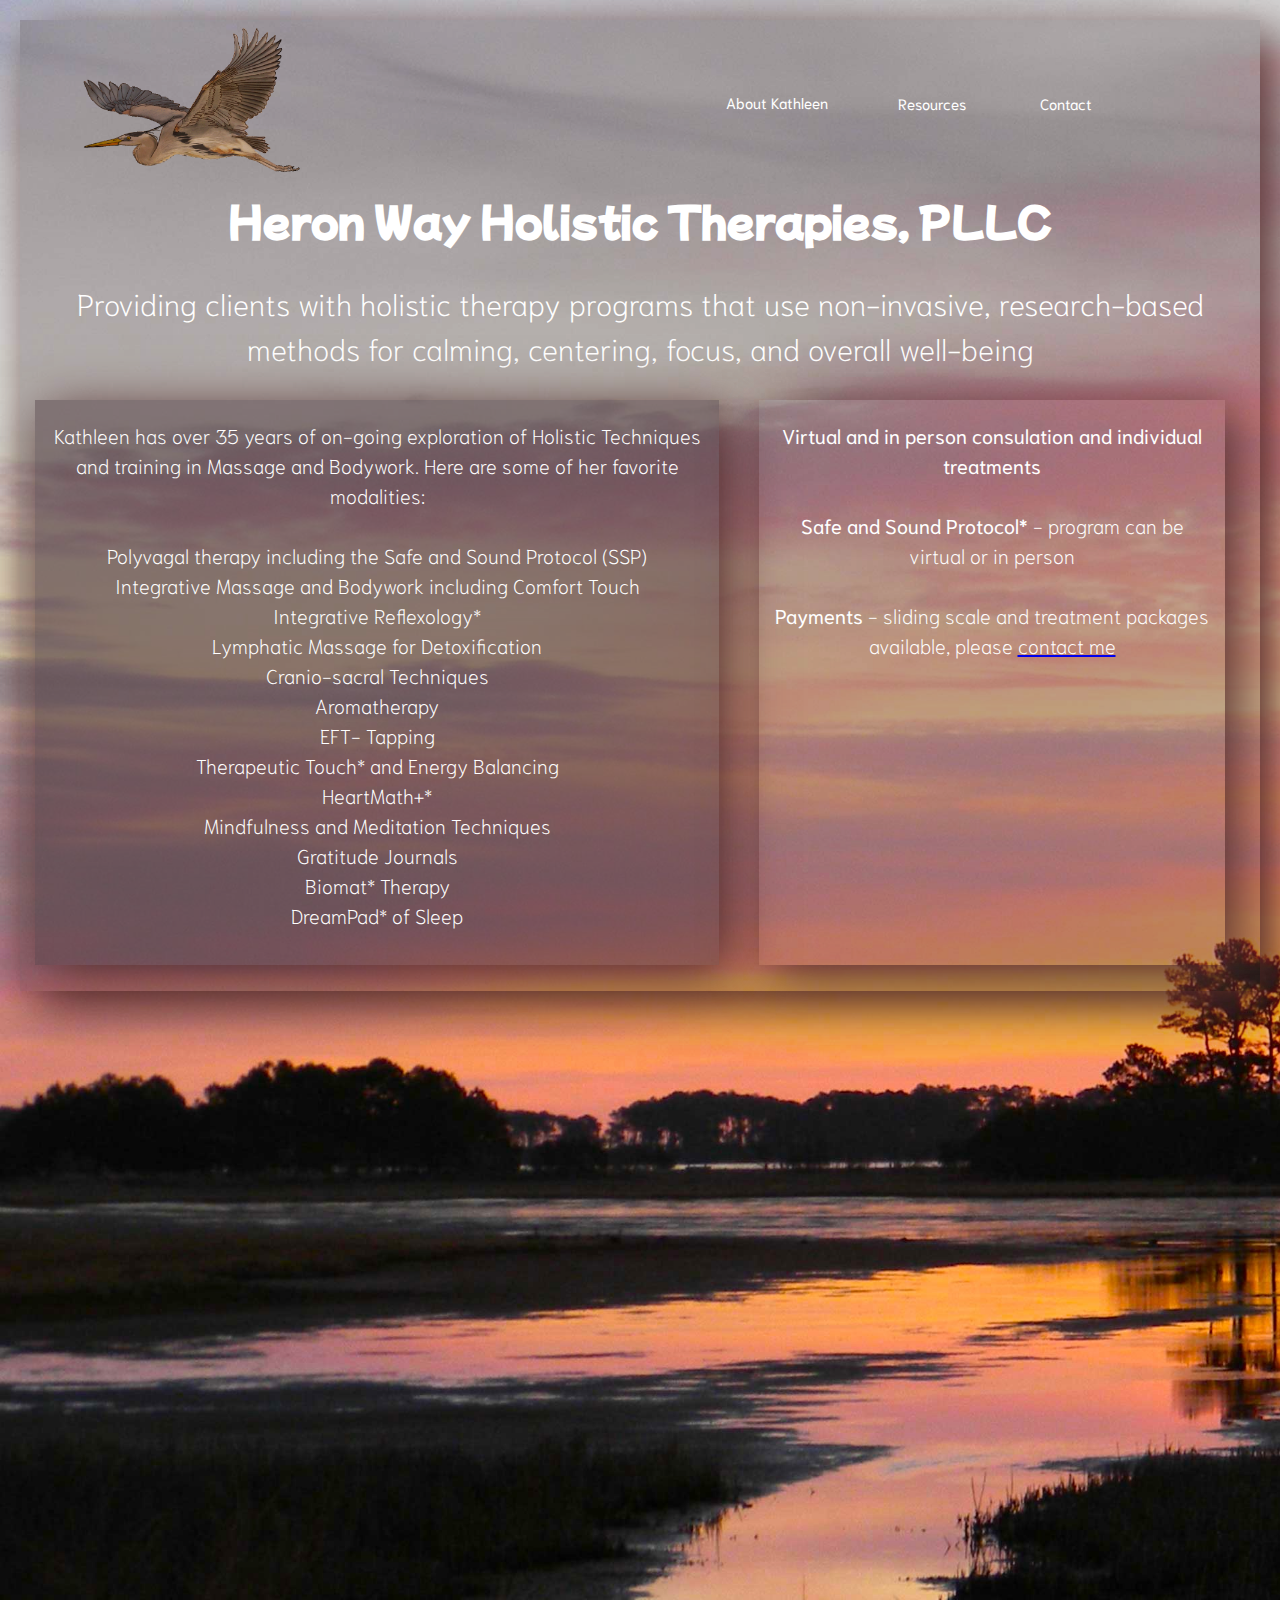
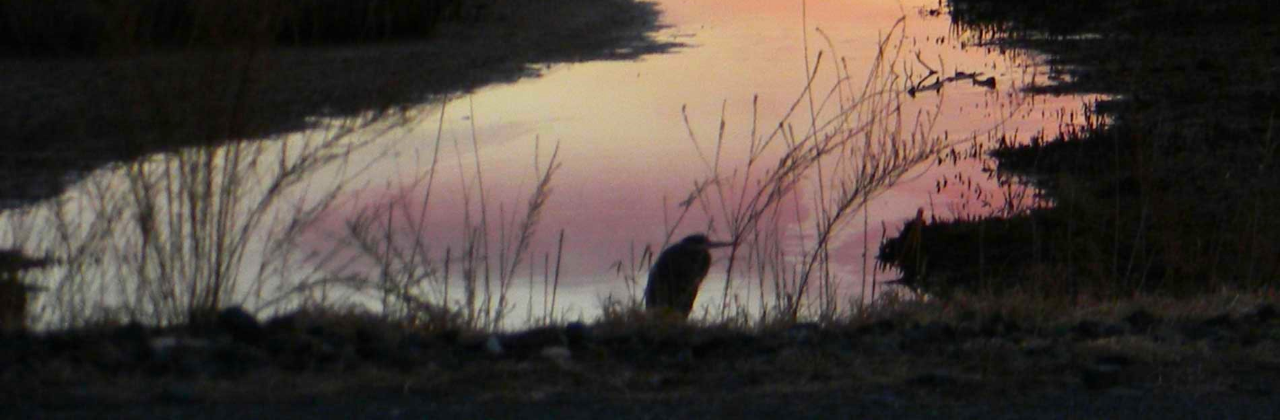
==== commit 18e8670c: "Remove resources" ====
--- a/index.html
+++ b/index.html
@@ -78,7 +78,7 @@
          </div>
          <div class="box two" style="background-color: rgba(100,100,100,.1);">
                          <p style="font-weight:100;font-size:20px;"> 
-                           <b>For Resources and Information:</b><br>
+                           <!-- <b>For Resources and Information:</b><br>
                            <a href="about" style="text-decoration:none"><font color="white">SSP-UNYTE/iLs<font></a><br>
                            <a href="about" style="text-decoration:none"><font color="white">Claire Marie Miller Seminars<font></a><br>
                            <a href="about" style="text-decoration:none"><font color="white">HeartMath+<font></a><br>
@@ -86,6 +86,10 @@
                            <a href="about" style="text-decoration:none"><font color="white">Tapping<font></a><br>
                            <a href="about" style="text-decoration:none"><font color="white">BioMat<font></a><br>
                            <a href="about" style="text-decoration:none"><font color="white">Encephalon, Inc. Dr Joe Dispenza<font></a><br>
+                           -->
+				   <b>Virtual and in person consulation and individual treatments</b><br><br>
+                           <b>Safe and Sound Protocol*</b> - program can be virtual or in person <br><br>
+				   <b>Payments</b> - sliding scale and treatment packages available, please <a href="contact.html"><font color="white">contact me</a>
                          </p>
          </div>
       </div>
